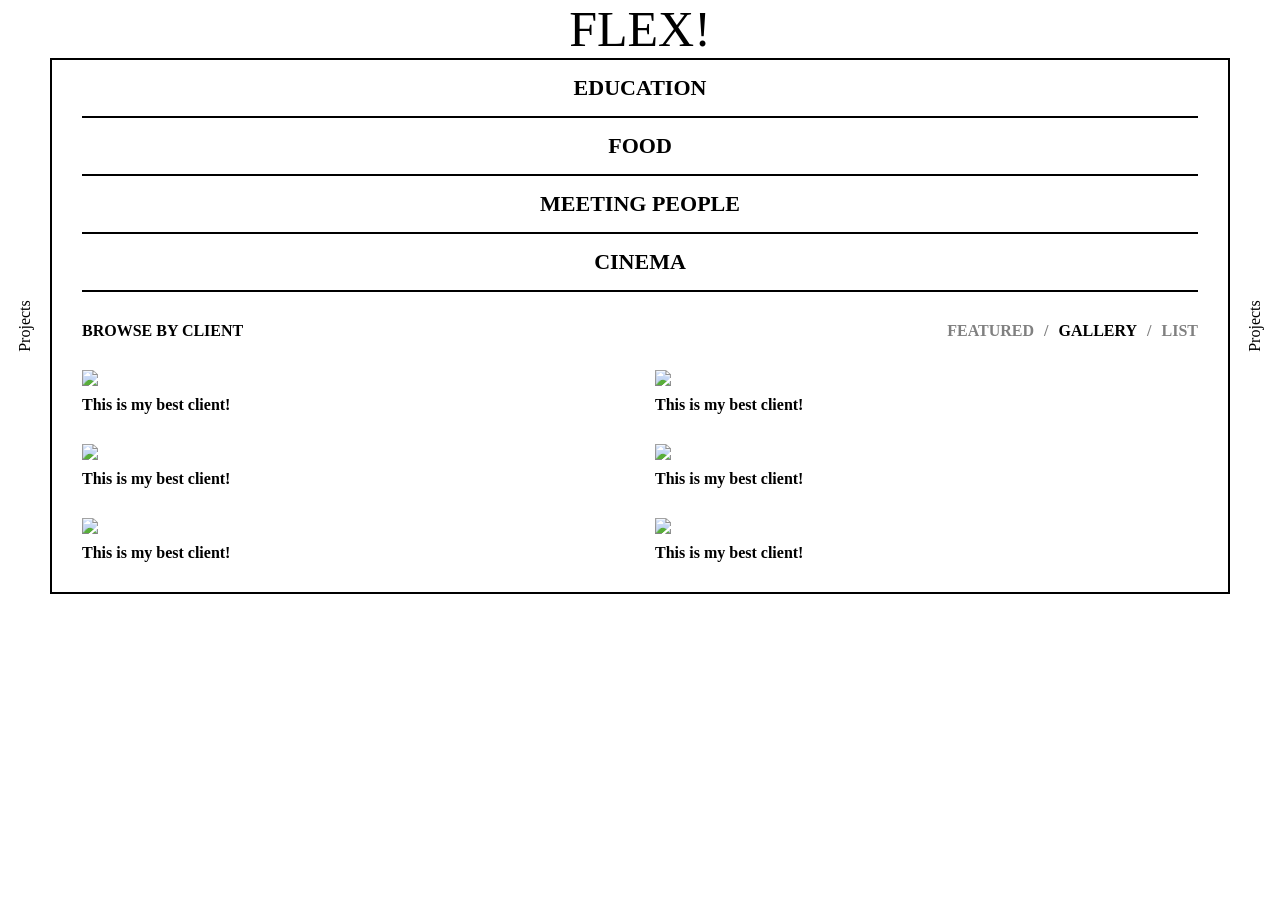
==== practice01/practice01.html @ 07ae5b6d "Initialization" ====
<!DOCTYPE html>
<html lang="en">
<head>
    <meta charset="UTF-8">
    <title>Title</title>
    <link rel="stylesheet" href="style.css">
</head>
<body>
<div class="title-bar">
    <span>Flex!</span>
</div>
<div class="main-wrapper">
    <div class="tap tap-title">
        <span>Projects</span>
    </div>

    <main class="main">
        <nav class="nav">
            <ul>
                <li class="main__nav-item">Education</li>
                <li class="main__nav-item">Food</li>
                <li class="main__nav-item">Meeting People</li>
                <li class="main__nav-item">Cinema</li>
            </ul>
        </nav>

        <div class="filter">
            <span class="filter__title">Browse By Client</span>
            <div class="filter__types">
                <span class="filter__name">Featured</span>
                <div class="filter__slash">/</div>
                <span class="filter__name filter__name--selected">Gallery</span>
                <div class="filter__slash">/</div>
                <span class="filter__name">List</span>
            </div>
        </div>

        <section class="projects">
            <div class="project">
                <img src="https://picsum.photos/seed/picsum/400/300" class="project__img" />
                <span class="project__name">This is my best client!</span>
            </div>
            <div class="project">
                <img src="https://picsum.photos/seed/picsum/400/300" class="project__img" />
                <span class="project__name">This is my best client!</span>
            </div>
            <div class="project">
                <img src="https://picsum.photos/seed/picsum/400/300" class="project__img" />
                <span class="project__name">This is my best client!</span>
            </div>
            <div class="project">
                <img src="https://picsum.photos/seed/picsum/400/300" class="project__img" />
                <span class="project__name">This is my best client!</span>
            </div>
            <div class="project">
                <img src="https://picsum.photos/seed/picsum/400/300" class="project__img" />
                <span class="project__name">This is my best client!</span>
            </div>
            <div class="project">
                <img src="https://picsum.photos/seed/picsum/400/300" class="project__img" />
                <span class="project__name">This is my best client!</span>
            </div>
        </section>
    </main>

    <div class="tap tap-title">
        <span>Projects</span>
    </div>
</div>

</body>
</html>
---- practice01/style.css ----
body {
    display: flex;
    flex-direction: column;
    margin: 0;
}

.main-wrapper {
    flex: 1;
    display: flex;
}

.tap {
    width: 50px;
    display: flex;
    justify-content: center;
    align-items: center;
}

.main {
    flex: 1;
    overflow-y: scroll;
    padding: 0 30px 30px 30px;
    box-sizing: border-box;
    border: 2px solid black;
}

.title-bar {
    display: flex;
    justify-content: center;
    align-items: center;
    font-weight: 500;
    font-size: 50px;
    text-transform: uppercase;
}

.tap-title span {
    transform: rotateZ(-90deg);
}

.main {
    overflow-y: scroll;
    height: 100%;
    padding: 0px 30px 30px 30px;
    box-sizing: border-box;
    border: 2px solid black;
}

.nav ul {
    display: flex;
    flex-direction: column;
    list-style: none;
    padding: 0;
    margin: 0;
}

.main__nav-item {
    padding: 15px;
    text-align: center;
    text-transform: uppercase;
    font-size: 22px;
    font-weight: 600;
    border-bottom: 2px solid black;
}


.filter {
    margin: 30px 0;
    display: flex;
    justify-content: space-between;
    text-transform: uppercase;
    font-weight: 600;
}

.filter__types {
    display: flex;
    gap: 10px;
    color: grey;
}

.filter__name--selected {
    color: black;
}

.projects {
    display: grid;
    gap: 30px;
    grid-template-columns: repeat(auto-fill, minmax(390px, 1fr));
}

.project {
    display: flex;
    flex-direction: column;
    gap: 10px;
    font-weight: 600;
}

.project__img {
    width: 100%;
}
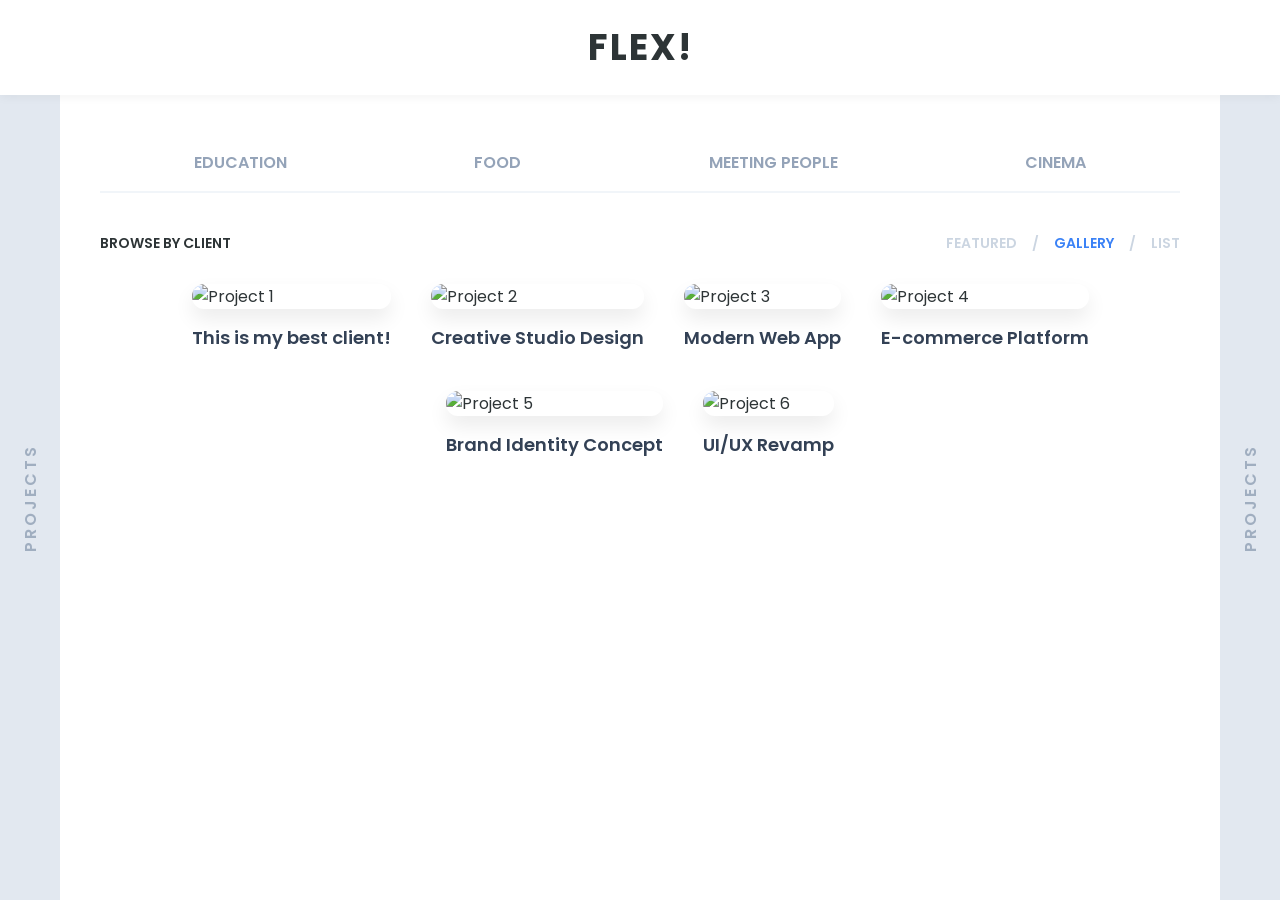
==== commit f38d3aed: "CSS 추가" ====
--- a/practice01/practice01.html
+++ b/practice01/practice01.html
@@ -2,7 +2,10 @@
 <html lang="en">
 <head>
     <meta charset="UTF-8">
-    <title>Title</title>
+    <title>Flex! Projects</title>
+    <link rel="preconnect" href="https://fonts.googleapis.com">
+    <link rel="preconnect" href="https://fonts.gstatic.com" crossorigin>
+    <link href="https://fonts.googleapis.com/css2?family=Poppins:wght@400;500;600;700&display=swap" rel="stylesheet">
     <link rel="stylesheet" href="style.css">
 </head>
 <body>
@@ -37,28 +40,40 @@
 
         <section class="projects">
             <div class="project">
-                <img src="https://picsum.photos/seed/picsum/400/300" class="project__img" />
+                <div class="project__img-wrapper">
+                    <img src="https://picsum.photos/seed/picsum1/400/300" class="project__img" alt="Project 1"/>
+                </div>
                 <span class="project__name">This is my best client!</span>
             </div>
             <div class="project">
-                <img src="https://picsum.photos/seed/picsum/400/300" class="project__img" />
-                <span class="project__name">This is my best client!</span>
+                <div class="project__img-wrapper">
+                    <img src="https://picsum.photos/seed/picsum2/400/300" class="project__img" alt="Project 2"/>
+                </div>
+                <span class="project__name">Creative Studio Design</span>
             </div>
             <div class="project">
-                <img src="https://picsum.photos/seed/picsum/400/300" class="project__img" />
-                <span class="project__name">This is my best client!</span>
+                <div class="project__img-wrapper">
+                    <img src="https://picsum.photos/seed/picsum3/400/300" class="project__img" alt="Project 3"/>
+                </div>
+                <span class="project__name">Modern Web App</span>
             </div>
             <div class="project">
-                <img src="https://picsum.photos/seed/picsum/400/300" class="project__img" />
-                <span class="project__name">This is my best client!</span>
+                <div class="project__img-wrapper">
+                    <img src="https://picsum.photos/seed/picsum4/400/300" class="project__img" alt="Project 4"/>
+                </div>
+                <span class="project__name">E-commerce Platform</span>
             </div>
             <div class="project">
-                <img src="https://picsum.photos/seed/picsum/400/300" class="project__img" />
-                <span class="project__name">This is my best client!</span>
+                <div class="project__img-wrapper">
+                    <img src="https://picsum.photos/seed/picsum5/400/300" class="project__img" alt="Project 5"/>
+                </div>
+                <span class="project__name">Brand Identity Concept</span>
             </div>
             <div class="project">
-                <img src="https://picsum.photos/seed/picsum/400/300" class="project__img" />
-                <span class="project__name">This is my best client!</span>
+                <div class="project__img-wrapper">
+                    <img src="https://picsum.photos/seed/picsum6/400/300" class="project__img" alt="Project 6"/>
+                </div>
+                <span class="project__name">UI/UX Revamp</span>
             </div>
         </section>
     </main>
@@ -67,6 +82,5 @@
         <span>Projects</span>
     </div>
 </div>
-
 </body>
 </html>
--- a/practice01/style.css
+++ b/practice01/style.css
@@ -1,100 +1,166 @@
+/* 전체 설정 */
 body {
     display: flex;
     flex-direction: column;
     margin: 0;
-}
-
-.main-wrapper {
-    flex: 1;
-    display: flex;
-}
-
-.tap {
-    width: 50px;
-    display: flex;
-    justify-content: center;
-    align-items: center;
-}
-
-.main {
-    flex: 1;
-    overflow-y: scroll;
-    padding: 0 30px 30px 30px;
-    box-sizing: border-box;
-    border: 2px solid black;
+    height: 100vh;
+    font-family: 'Poppins', sans-serif;
+    background-color: #f4f6f8;
+    color: #2d3436;
 }
 
 .title-bar {
     display: flex;
     justify-content: center;
     align-items: center;
-    font-weight: 500;
-    font-size: 50px;
+    padding: 20px 0;
+    font-weight: 700;
+    font-size: 36px;
     text-transform: uppercase;
+    letter-spacing: 2px;
+    background-color: #ffffff;
+    box-shadow: 0 2px 10px rgba(0, 0, 0, 0.05);
+    z-index: 10;
+}
+
+.main-wrapper {
+    flex: 1;
+    display: flex;
+    overflow: hidden;
+}
+
+.tap {
+    width: 60px;
+    display: flex;
+    justify-content: center;
+    align-items: center;
+    background-color: #e2e8f0;
+    color: #a0aec0;
+    font-weight: 600;
+    letter-spacing: 3px;
+    text-transform: uppercase;
+    cursor: pointer;
+    transition: all 0.3s ease;
+}
+
+.tap:hover {
+    background-color: #cbd5e1;
+    color: #475569;
 }
 
 .tap-title span {
     transform: rotateZ(-90deg);
+    white-space: nowrap;
 }
 
+/* 메인 컨텐츠 영역 */
 .main {
-    overflow-y: scroll;
-    height: 100%;
-    padding: 0px 30px 30px 30px;
+    flex: 1;
+    overflow-y: auto; /* 내용이 넘치면 이곳만 스크롤 */
+    padding: 40px;
+    background-color: #ffffff;
     box-sizing: border-box;
-    border: 2px solid black;
 }
 
+/* 상단 네비게이션 */
 .nav ul {
     display: flex;
-    flex-direction: column;
+    flex-direction: row; /* 가로로 배치해서 깔끔하게 변경 */
+    justify-content: space-around;
     list-style: none;
     padding: 0;
-    margin: 0;
+    margin: 0 0 40px 0;
+    border-bottom: 2px solid #f1f5f9;
 }
 
 .main__nav-item {
-    padding: 15px;
+    padding: 15px 20px;
     text-align: center;
     text-transform: uppercase;
-    font-size: 22px;
+    font-size: 16px;
     font-weight: 600;
-    border-bottom: 2px solid black;
+    color: #94a3b8;
+    cursor: pointer;
+    border-bottom: 3px solid transparent;
+    margin-bottom: -2px; /* 보더라인 겹치게 조정 */
+    transition: all 0.3s ease;
 }
 
+.main__nav-item:hover {
+    color: #3b82f6; /* 포인트 블루 컬러 */
+    border-bottom: 3px solid #3b82f6;
+}
 
+/* 필터 영역 */
 .filter {
-    margin: 30px 0;
+    margin-bottom: 30px;
     display: flex;
     justify-content: space-between;
+    align-items: center;
     text-transform: uppercase;
     font-weight: 600;
+    font-size: 14px;
 }
 
 .filter__types {
     display: flex;
-    gap: 10px;
-    color: grey;
+    gap: 15px;
+    color: #cbd5e1;
+}
+
+.filter__name {
+    cursor: pointer;
+    transition: color 0.3s ease;
+}
+
+.filter__name:hover {
+    color: #64748b;
 }
 
 .filter__name--selected {
-    color: black;
+    color: #3b82f6;
 }
 
 .projects {
-    display: grid;
-    gap: 30px;
-    grid-template-columns: repeat(auto-fill, minmax(390px, 1fr));
+    display: flex;
+    justify-content: center;
+    flex-wrap: wrap;
+    gap: 40px;
 }
 
 .project {
     display: flex;
     flex-direction: column;
-    gap: 10px;
-    font-weight: 600;
+    gap: 15px;
+    cursor: pointer;
+}
+
+.project__img-wrapper {
+    border-radius: 12px;
+    overflow: hidden;
+    box-shadow: 0 10px 20px rgba(0, 0, 0, 0.08);
 }
 
 .project__img {
     width: 100%;
+    height: 100%;
+    object-fit: cover;
+    display: block;
+    transition: transform 0.4s ease;
 }
 
+.project:hover .project__img {
+    transform: scale(1.05);
+}
+
+.project__name {
+    font-weight: 600;
+    font-size: 18px;
+    text-align: center;
+    color: #334155;
+    transition: color 0.3s ease;
+}
+
+.project:hover .project__name {
+    color: #3b82f6;
+}
